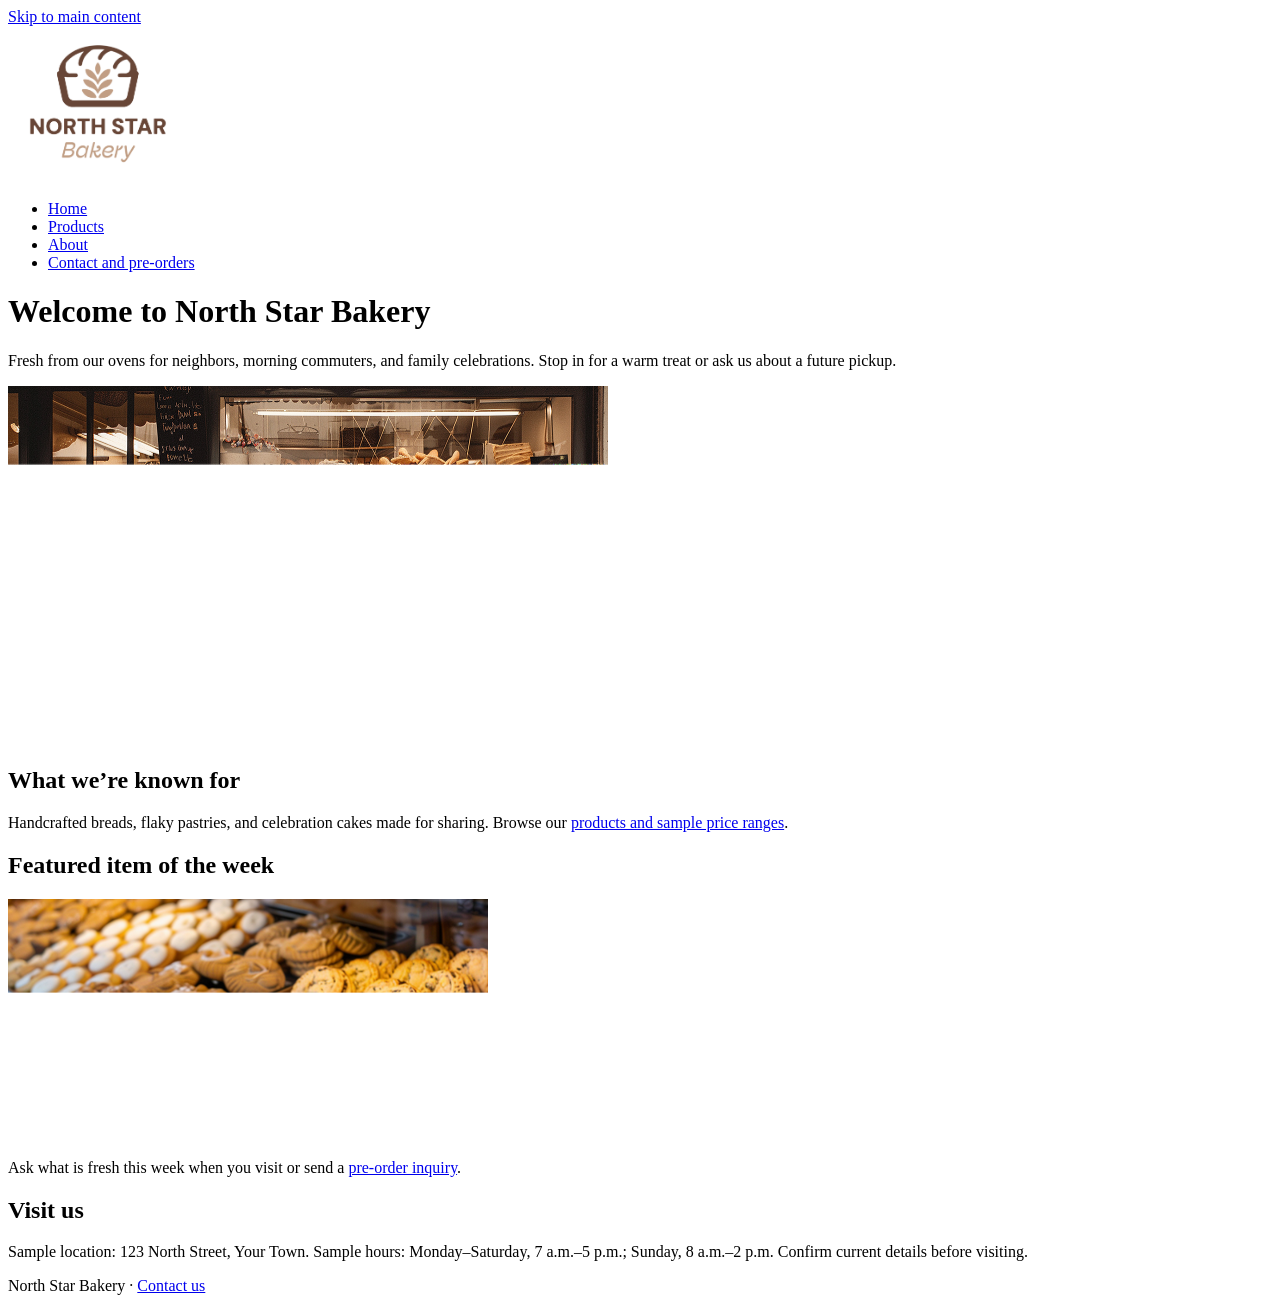
==== index.html @ bcb1dec4 "Build North Star Bakery HTML site" ====
<!doctype html>
<html lang="en">
<head>
  <meta charset="utf-8">
  <meta name="viewport" content="width=device-width, initial-scale=1">
  <title>Home | North Star Bakery</title>
</head>
<body>
  <a href="#main">Skip to main content</a>
  <header>
    <a href="index.html" aria-label="North Star Bakery home"><img src="media/bakery-logo_c.png" alt="North Star Bakery logo" width="180"></a>
    <nav aria-label="Main navigation"><ul>
      <li><a href="index.html" aria-current="page">Home</a></li>
      <li><a href="products.html">Products</a></li>
      <li><a href="about.html">About</a></li>
      <li><a href="contact.html">Contact and pre-orders</a></li>
    </ul></nav>
  </header>
  <main id="main">
    <h1>Welcome to North Star Bakery</h1>
    <p>Fresh from our ovens for neighbors, morning commuters, and family celebrations. Stop in for a warm treat or ask us about a future pickup.</p>
    <img src="media/bakery-storefront_c.png" alt="The front of North Star Bakery, welcoming customers from the neighborhood" width="600">
    <section aria-labelledby="known-for"><h2 id="known-for">What we’re known for</h2>
      <p>Handcrafted breads, flaky pastries, and celebration cakes made for sharing. Browse our <a href="products.html">products and sample price ranges</a>.</p>
    </section>
    <section aria-labelledby="feature"><h2 id="feature">Featured item of the week</h2>
      <picture>
        <source media="(min-width: 700px)" srcset="media/bakery-feature-large_c.png">
        <img src="media/bakery-feature-small_c.png" alt="Featured bakery item ready to share" width="480">
      </picture>
      <p>Ask what is fresh this week when you visit or send a <a href="contact.html">pre-order inquiry</a>.</p>
    </section>
    <section aria-labelledby="visit"><h2 id="visit">Visit us</h2>
      <p>Sample location: 123 North Street, Your Town. Sample hours: Monday–Saturday, 7 a.m.–5 p.m.; Sunday, 8 a.m.–2 p.m. Confirm current details before visiting.</p>
    </section>
  </main>
  <footer><p>North Star Bakery · <a href="contact.html">Contact us</a></p></footer>
</body>
</html>
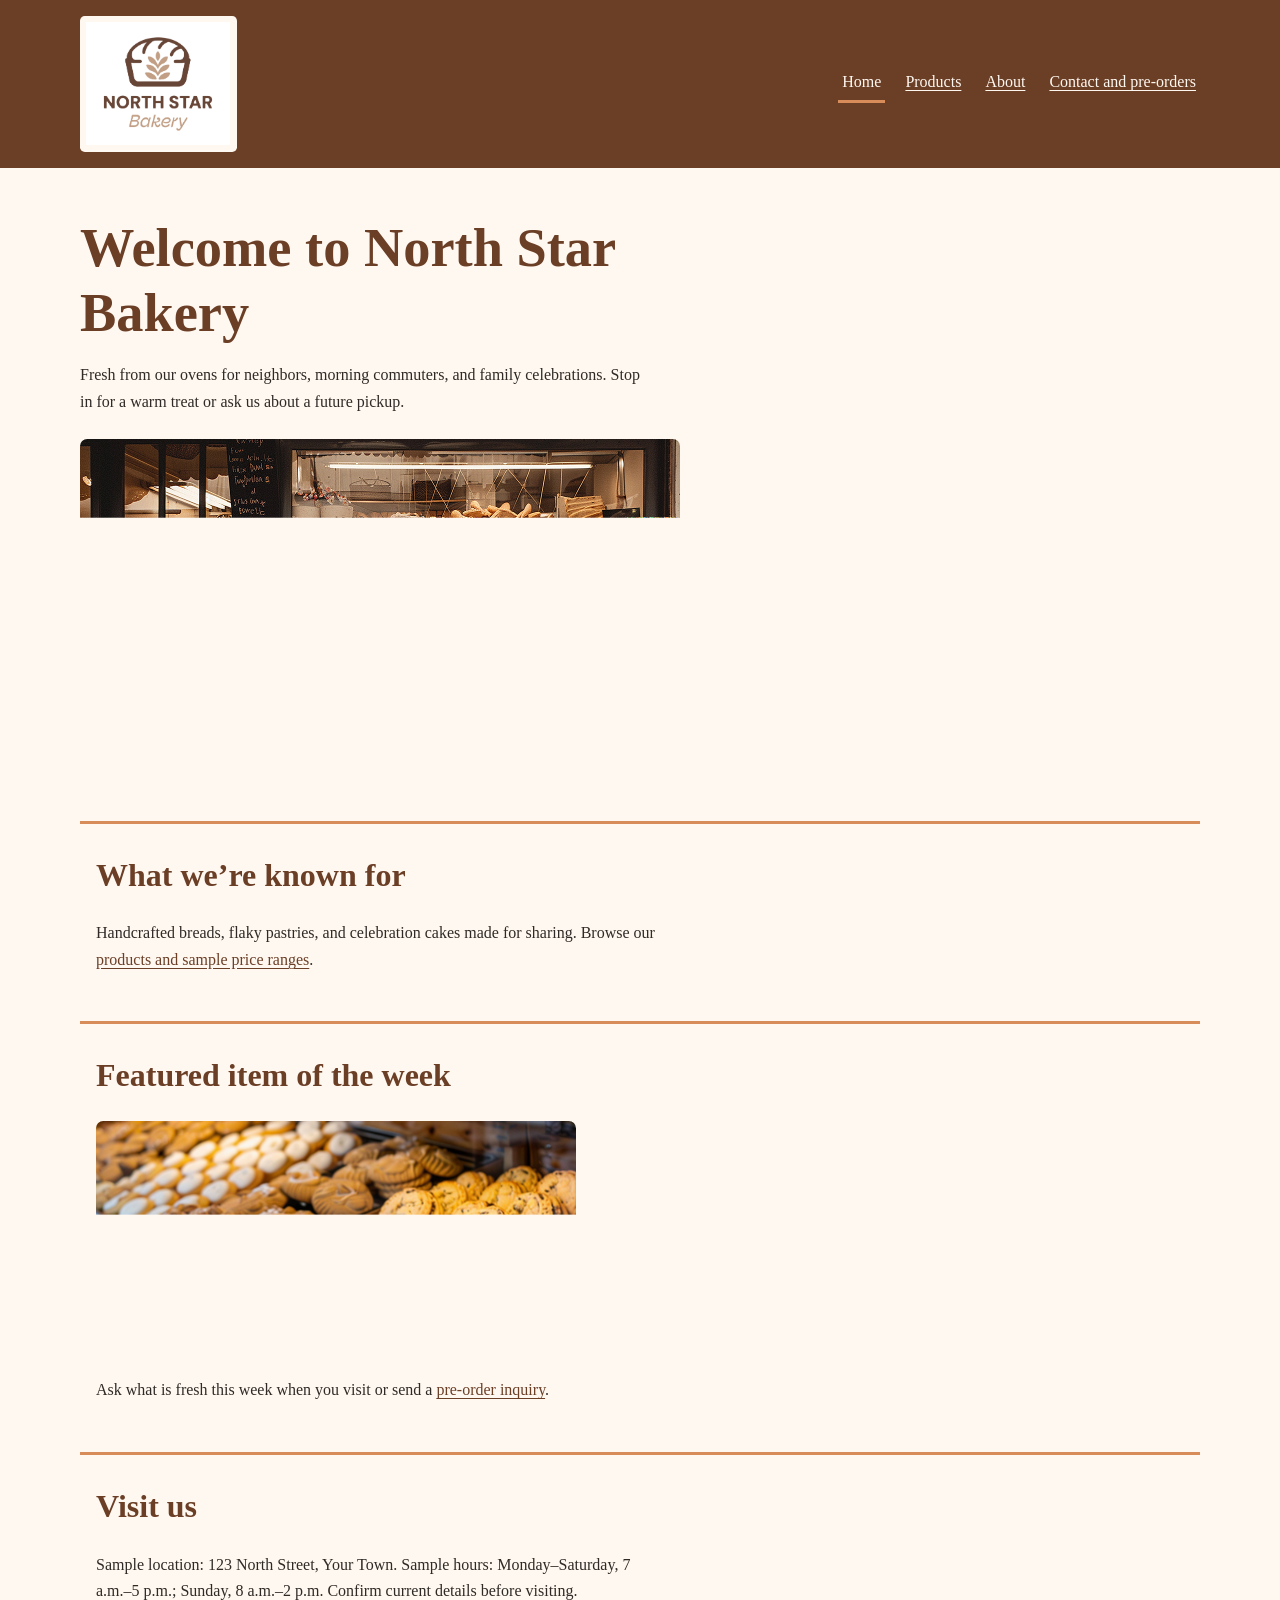
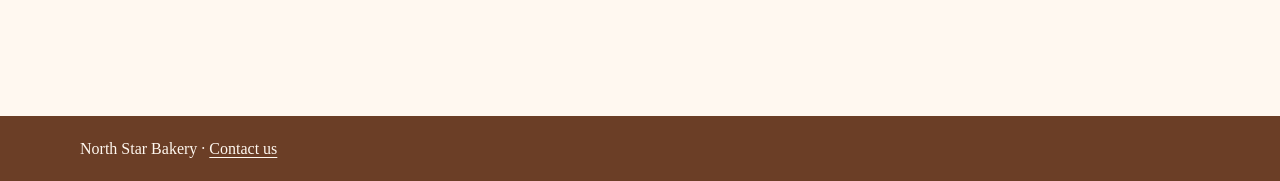
==== commit 6e50ad2f: "Add responsive bakery visual design" ====
--- a/index.html
+++ b/index.html
@@ -3,6 +3,7 @@
 <head>
   <meta charset="utf-8">
   <meta name="viewport" content="width=device-width, initial-scale=1">
+  <link rel="stylesheet" href="styles.css">
   <title>Home | North Star Bakery</title>
 </head>
 <body>
--- a/styles.css
+++ b/styles.css
@@ -0,0 +1,72 @@
+:root {
+  --cream: #fff8f0;
+  --brown: #6b3e26;
+  --peach: #d88c5a;
+  --charcoal: #2f2a26;
+}
+
+* { box-sizing: border-box; }
+html { scroll-behavior: smooth; }
+body {
+  margin: 0;
+  background: var(--cream);
+  color: var(--charcoal);
+  font: 1rem/1.65 Georgia, serif;
+}
+a { color: var(--brown); text-underline-offset: .2em; }
+a:hover { color: var(--charcoal); }
+a:focus-visible, button:focus-visible, input:focus-visible,
+select:focus-visible, textarea:focus-visible {
+  outline: 3px solid var(--brown);
+  outline-offset: 3px;
+}
+body > a:first-child {
+  position: absolute;
+  left: 1rem;
+  top: -5rem;
+  background: var(--cream);
+  padding: .6rem;
+  z-index: 2;
+}
+body > a:first-child:focus { top: .5rem; }
+header, footer { background: var(--brown); color: var(--cream); }
+header { padding: 1rem max(1rem, calc((100vw - 70rem)/2)); }
+header > a { display: inline-block; background: var(--cream); padding: .4rem; border-radius: .3rem; }
+header img { display: block; max-width: 9rem; height: auto; }
+nav ul { display: flex; flex-wrap: wrap; gap: .4rem 1rem; list-style: none; padding: 0; margin: 1rem 0 0; }
+nav a, footer a { color: var(--cream); }
+nav a { display: inline-block; padding: .3rem .25rem; }
+nav a:hover, footer a:hover { color: var(--cream); }
+nav [aria-current="page"] { border-bottom: 3px solid var(--peach); text-decoration: none; }
+main { width: min(100% - 2rem, 70rem); margin: 2rem auto 4rem; }
+h1, h2 { color: var(--brown); line-height: 1.2; }
+h1 { font-size: clamp(2rem, 6vw, 3.4rem); max-width: 21ch; margin: 0 0 1rem; }
+h2 { font-size: clamp(1.4rem, 4vw, 2rem); margin-top: 0; }
+p { max-width: 70ch; }
+main > section { border-top: 3px solid var(--peach); padding: 1.5rem 0; }
+main > img, picture img, figure img { display: block; max-width: 100%; height: auto; border-radius: .45rem; }
+main > img { margin: 1.5rem 0; }
+figure { margin: 1.5rem 0; max-width: 38rem; }
+figcaption { padding: .7rem 0; font-style: italic; }
+audio { max-width: 100%; }
+form { max-width: 44rem; }
+fieldset { border: 2px solid var(--brown); border-radius: .4rem; margin: 1.5rem 0; padding: 1rem; }
+legend { font-weight: bold; color: var(--brown); padding: 0 .4rem; }
+label { font-weight: bold; }
+input, select, textarea, button { font: inherit; }
+input, select, textarea { width: 100%; max-width: 100%; padding: .65rem; border: 1px solid var(--brown); border-radius: .25rem; background: var(--cream); color: var(--charcoal); }
+textarea { resize: vertical; }
+button { background: var(--brown); color: var(--cream); border: 0; border-radius: .3rem; padding: .75rem 1.2rem; cursor: pointer; }
+button:hover { background: var(--charcoal); }
+small { display: block; }
+footer { padding: 1.2rem max(1rem, calc((100vw - 70rem)/2)); }
+footer p { margin: 0; }
+
+@media (min-width: 48rem) {
+  header { display: flex; align-items: center; justify-content: space-between; gap: 2rem; }
+  nav ul { margin: 0; justify-content: flex-end; }
+  main { margin-top: 3rem; }
+  main > section { padding: 2rem 1rem; }
+  #known-for, #feature, #visit { scroll-margin-top: 2rem; }
+  form fieldset { padding: 1.25rem 1.75rem; }
+}
